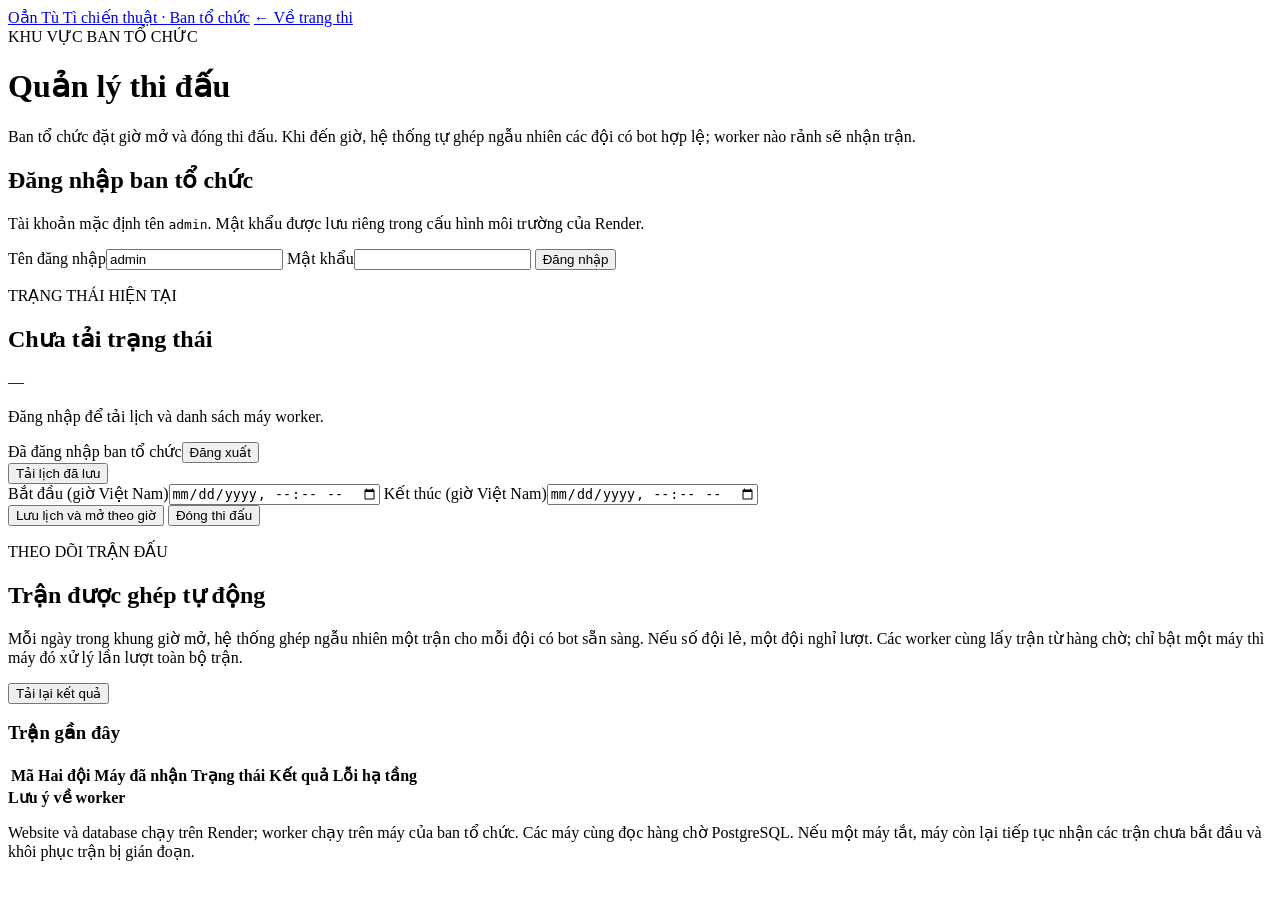
==== web/admin.html @ 80c8a660 "Limit bot submissions and recover interrupted matches" ====
<!doctype html>
<html lang="vi">
<head>
  <meta charset="utf-8">
  <meta name="viewport" content="width=device-width, initial-scale=1">
  <meta name="theme-color" content="#10294b">
  <title>Quản trị cuộc thi Oẳn Tù Tì</title>
  <link rel="preconnect" href="https://fonts.googleapis.com">
  <link rel="preconnect" href="https://fonts.gstatic.com" crossorigin>
  <link href="https://fonts.googleapis.com/css2?family=Be+Vietnam+Pro:wght@400;500;600;700;800&display=swap" rel="stylesheet">
  <link rel="stylesheet" href="/assets/app.css?v=7">
  <link rel="stylesheet" href="/assets/admin.css?v=6">
</head>
<body class="admin-page">
  <header class="topbar">
    <a class="brand" href="/">Oẳn Tù Tì chiến thuật · Ban tổ chức</a>
    <a class="button button-outline button-small" href="/">← Về trang thi</a>
  </header>
  <main class="admin-wrap">
    <div class="eyebrow">KHU VỰC BAN TỔ CHỨC</div>
    <h1>Quản lý thi đấu</h1>
    <p class="admin-lead">Ban tổ chức đặt giờ mở và đóng thi đấu. Khi đến giờ, hệ thống tự ghép ngẫu nhiên các đội có bot hợp lệ; worker nào rảnh sẽ nhận trận.</p>
    <section id="adminLoginPanel" class="panel admin-panel admin-login-panel">
      <h2>Đăng nhập ban tổ chức</h2>
      <p class="muted">Tài khoản mặc định tên <code>admin</code>. Mật khẩu được lưu riêng trong cấu hình môi trường của Render.</p>
      <form id="adminLoginForm">
        <label>Tên đăng nhập<input id="adminUsername" value="admin" autocomplete="username" required></label>
        <label>Mật khẩu<input id="adminPassword" type="password" autocomplete="current-password" required></label>
        <button class="button button-navy" type="submit">Đăng nhập</button>
        <p id="loginMessage" class="admin-message" aria-live="polite"></p>
      </form>
    </section>
    <section id="adminControls" class="hidden">
    <section class="panel admin-panel">
      <div class="admin-status-row"><div><div class="eyebrow">TRẠNG THÁI HIỆN TẠI</div><h2 id="eventState">Chưa tải trạng thái</h2></div><span id="stateBadge" class="state-badge">—</span></div>
      <p id="workerNote" class="worker-note">Đăng nhập để tải lịch và danh sách máy worker.</p>
      <form id="adminForm">
        <div class="admin-signed-in"><span>Đã đăng nhập ban tổ chức</span><button id="adminLogout" class="text-button" type="button">Đăng xuất</button></div>
        <button class="button button-navy" id="loadSchedule" type="button">Tải lịch đã lưu</button>
        <div class="date-grid">
          <label>Bắt đầu (giờ Việt Nam)<input id="startAt" type="datetime-local" required></label>
          <label>Kết thúc (giờ Việt Nam)<input id="endAt" type="datetime-local" required></label>
        </div>
        <div class="admin-actions">
          <button class="button button-blue" type="submit" data-enabled="true">Lưu lịch và mở theo giờ</button>
          <button class="button button-outline" type="button" id="closeEvent">Đóng thi đấu</button>
        </div>
        <p id="adminMessage" class="admin-message" aria-live="polite"></p>
      </form>
    </section>
    <section class="panel admin-panel assignment-panel">
      <div class="eyebrow">THEO DÕI TRẬN ĐẤU</div>
      <h2>Trận được ghép tự động</h2>
      <p class="muted">Mỗi ngày trong khung giờ mở, hệ thống ghép ngẫu nhiên một trận cho mỗi đội có bot sẵn sàng. Nếu số đội lẻ, một đội nghỉ lượt. Các worker cùng lấy trận từ hàng chờ; chỉ bật một máy thì máy đó xử lý lần lượt toàn bộ trận.</p>
      <div class="admin-actions"><button class="button button-outline" id="refreshAssignments" type="button">Tải lại kết quả</button></div>
      <p id="assignMessage" class="admin-message" aria-live="polite"></p>
      <h3>Trận gần đây</h3>
      <div class="admin-table-wrap"><table class="admin-table"><thead><tr><th>Mã</th><th>Hai đội</th><th>Máy đã nhận</th><th>Trạng thái</th><th>Kết quả</th><th>Lỗi hạ tầng</th></tr></thead><tbody id="assignedMatches"></tbody></table></div>
    </section>
    <aside class="admin-help"><strong>Lưu ý về worker</strong><p>Website và database chạy trên Render; worker chạy trên máy của ban tổ chức. Các máy cùng đọc hàng chờ PostgreSQL. Nếu một máy tắt, máy còn lại tiếp tục nhận các trận chưa bắt đầu và khôi phục trận bị gián đoạn.</p></aside>
    </section>
  </main>
  <script src="/assets/admin.js?v=7" defer></script>
</body>
</html>
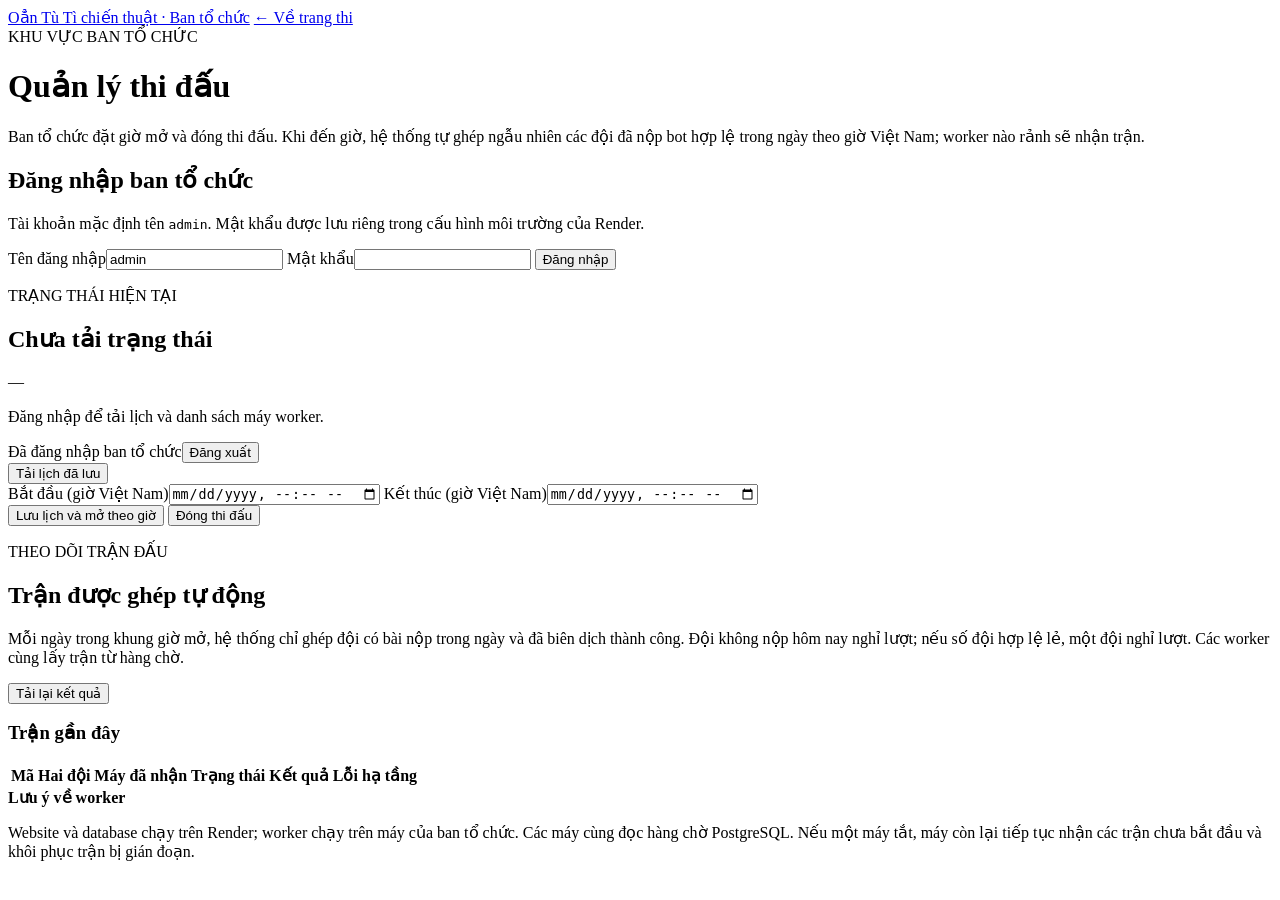
==== commit 22659382: "Require a fresh bot submission for each competition day" ====
--- a/web/admin.html
+++ b/web/admin.html
@@ -19,7 +19,7 @@
   <main class="admin-wrap">
     <div class="eyebrow">KHU VỰC BAN TỔ CHỨC</div>
     <h1>Quản lý thi đấu</h1>
-    <p class="admin-lead">Ban tổ chức đặt giờ mở và đóng thi đấu. Khi đến giờ, hệ thống tự ghép ngẫu nhiên các đội có bot hợp lệ; worker nào rảnh sẽ nhận trận.</p>
+    <p class="admin-lead">Ban tổ chức đặt giờ mở và đóng thi đấu. Khi đến giờ, hệ thống tự ghép ngẫu nhiên các đội đã nộp bot hợp lệ trong ngày theo giờ Việt Nam; worker nào rảnh sẽ nhận trận.</p>
     <section id="adminLoginPanel" class="panel admin-panel admin-login-panel">
       <h2>Đăng nhập ban tổ chức</h2>
       <p class="muted">Tài khoản mặc định tên <code>admin</code>. Mật khẩu được lưu riêng trong cấu hình môi trường của Render.</p>
@@ -51,7 +51,7 @@
     <section class="panel admin-panel assignment-panel">
       <div class="eyebrow">THEO DÕI TRẬN ĐẤU</div>
       <h2>Trận được ghép tự động</h2>
-      <p class="muted">Mỗi ngày trong khung giờ mở, hệ thống ghép ngẫu nhiên một trận cho mỗi đội có bot sẵn sàng. Nếu số đội lẻ, một đội nghỉ lượt. Các worker cùng lấy trận từ hàng chờ; chỉ bật một máy thì máy đó xử lý lần lượt toàn bộ trận.</p>
+      <p class="muted">Mỗi ngày trong khung giờ mở, hệ thống chỉ ghép đội có bài nộp trong ngày và đã biên dịch thành công. Đội không nộp hôm nay nghỉ lượt; nếu số đội hợp lệ lẻ, một đội nghỉ lượt. Các worker cùng lấy trận từ hàng chờ.</p>
       <div class="admin-actions"><button class="button button-outline" id="refreshAssignments" type="button">Tải lại kết quả</button></div>
       <p id="assignMessage" class="admin-message" aria-live="polite"></p>
       <h3>Trận gần đây</h3>
@@ -60,6 +60,6 @@
     <aside class="admin-help"><strong>Lưu ý về worker</strong><p>Website và database chạy trên Render; worker chạy trên máy của ban tổ chức. Các máy cùng đọc hàng chờ PostgreSQL. Nếu một máy tắt, máy còn lại tiếp tục nhận các trận chưa bắt đầu và khôi phục trận bị gián đoạn.</p></aside>
     </section>
   </main>
-  <script src="/assets/admin.js?v=7" defer></script>
+  <script src="/assets/admin.js?v=8" defer></script>
 </body>
 </html>
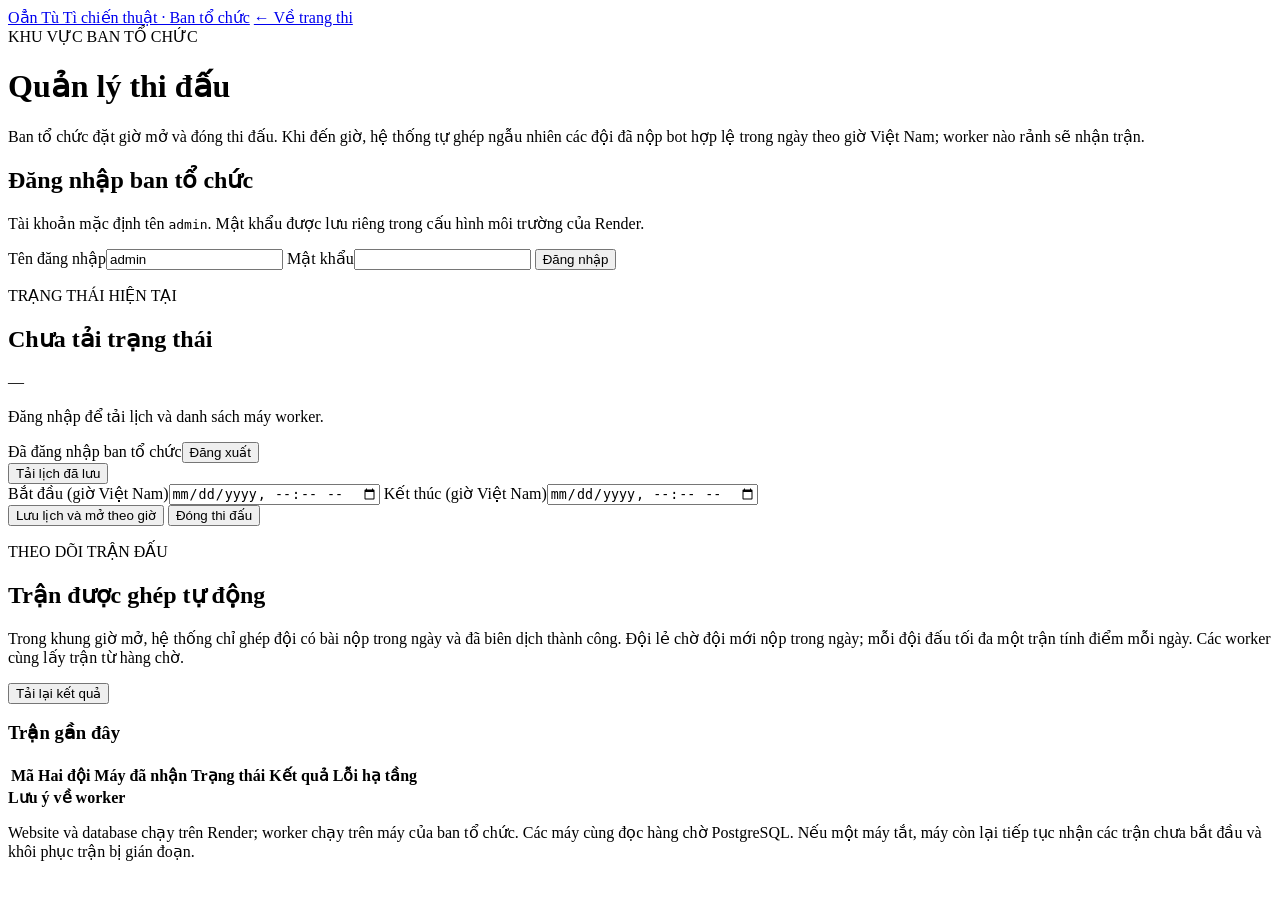
==== commit 27ff0f5e: "Allow late daily entrants and finalize last-day pairings" ====
--- a/web/admin.html
+++ b/web/admin.html
@@ -51,7 +51,7 @@
     <section class="panel admin-panel assignment-panel">
       <div class="eyebrow">THEO DÕI TRẬN ĐẤU</div>
       <h2>Trận được ghép tự động</h2>
-      <p class="muted">Mỗi ngày trong khung giờ mở, hệ thống chỉ ghép đội có bài nộp trong ngày và đã biên dịch thành công. Đội không nộp hôm nay nghỉ lượt; nếu số đội hợp lệ lẻ, một đội nghỉ lượt. Các worker cùng lấy trận từ hàng chờ.</p>
+      <p class="muted">Trong khung giờ mở, hệ thống chỉ ghép đội có bài nộp trong ngày và đã biên dịch thành công. Đội lẻ chờ đội mới nộp trong ngày; mỗi đội đấu tối đa một trận tính điểm mỗi ngày. Các worker cùng lấy trận từ hàng chờ.</p>
       <div class="admin-actions"><button class="button button-outline" id="refreshAssignments" type="button">Tải lại kết quả</button></div>
       <p id="assignMessage" class="admin-message" aria-live="polite"></p>
       <h3>Trận gần đây</h3>
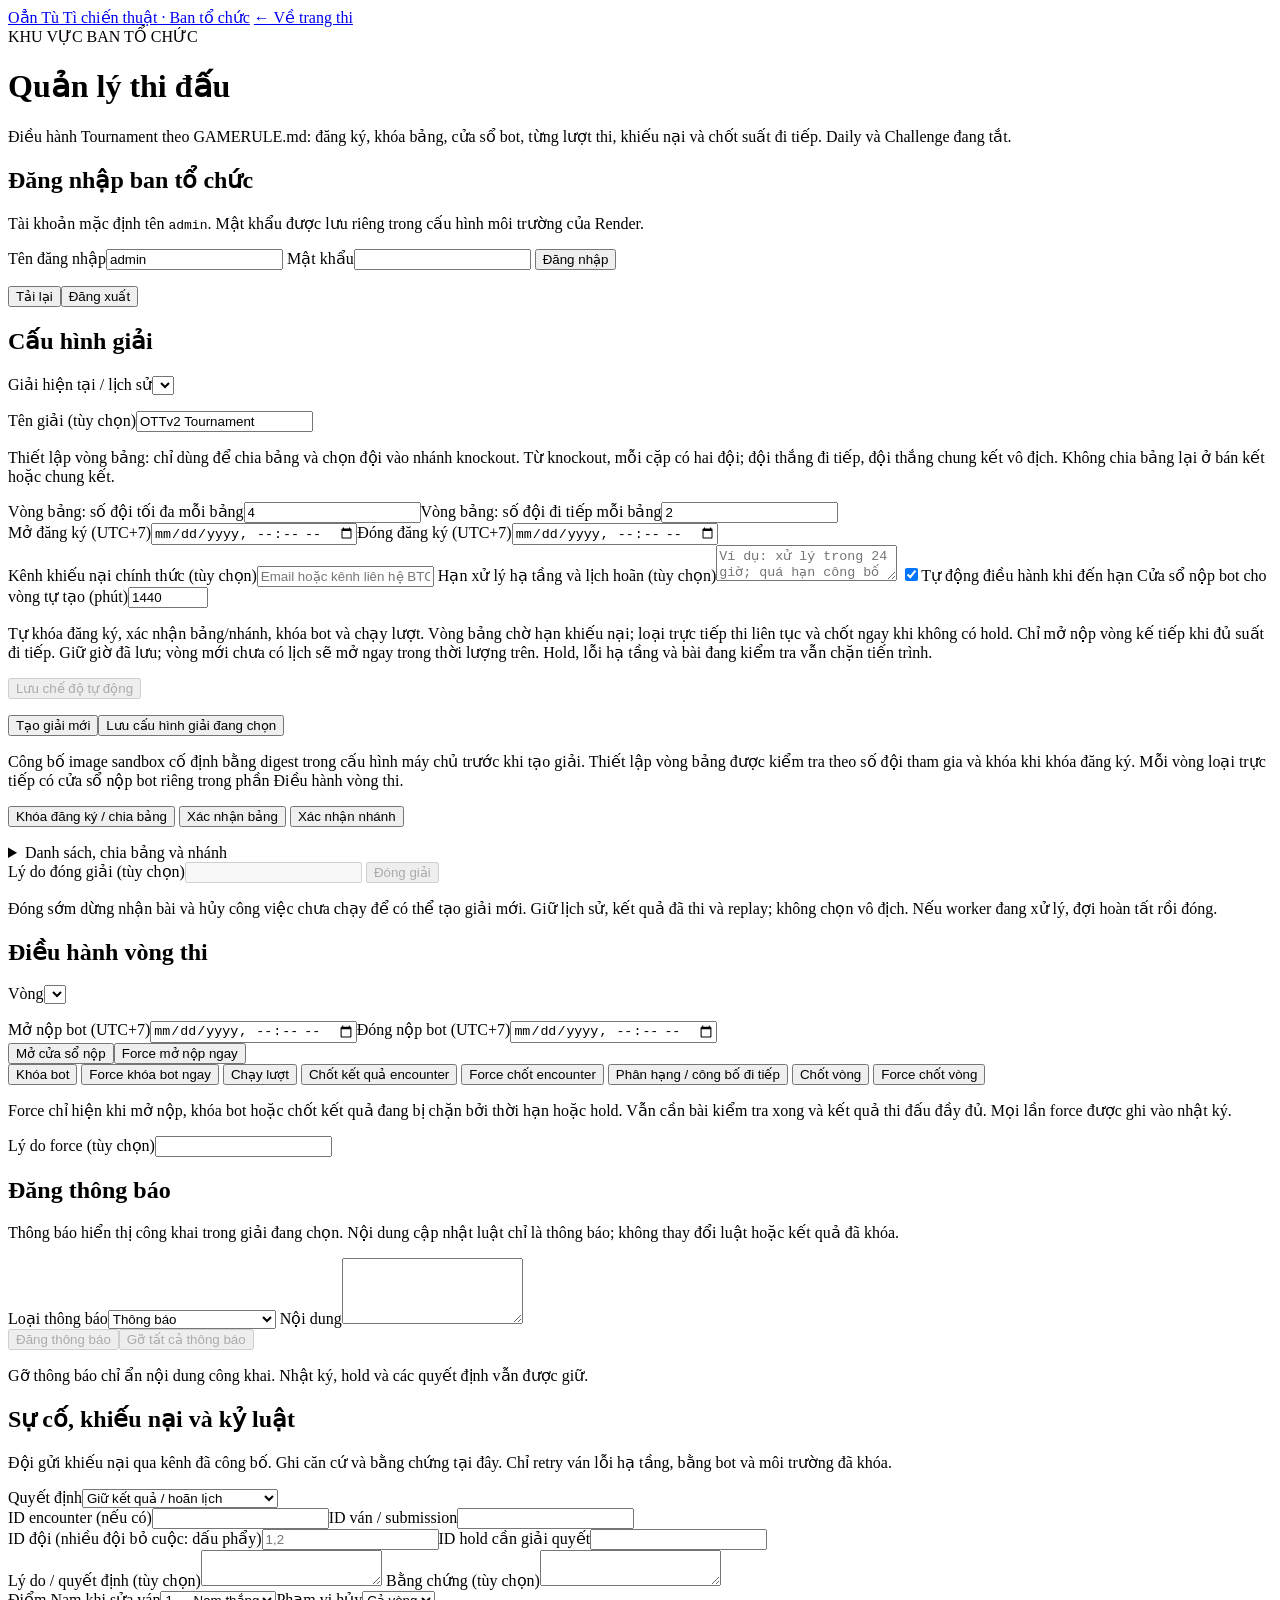
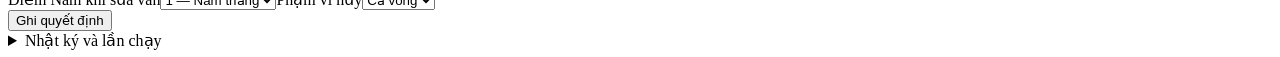
==== commit b398b23b: "feat: tournament mode" ====
--- a/web/admin.html
+++ b/web/admin.html
@@ -9,7 +9,8 @@
   <link rel="preconnect" href="https://fonts.gstatic.com" crossorigin>
   <link href="https://fonts.googleapis.com/css2?family=Be+Vietnam+Pro:wght@400;500;600;700;800&display=swap" rel="stylesheet">
   <link rel="stylesheet" href="/assets/app.css?v=7">
-  <link rel="stylesheet" href="/assets/admin.css?v=6">
+  <link rel="stylesheet" href="/assets/admin.css?v=10">
+  <link rel="stylesheet" href="/assets/tournament.css?v=3">
 </head>
 <body class="admin-page">
   <header class="topbar">
@@ -19,7 +20,7 @@
   <main class="admin-wrap">
     <div class="eyebrow">KHU VỰC BAN TỔ CHỨC</div>
     <h1>Quản lý thi đấu</h1>
-    <p class="admin-lead">Ban tổ chức đặt giờ mở và đóng thi đấu. Khi đến giờ, hệ thống tự ghép ngẫu nhiên các đội đã nộp bot hợp lệ trong ngày theo giờ Việt Nam; worker nào rảnh sẽ nhận trận.</p>
+    <p class="admin-lead">Điều hành Tournament theo GAMERULE.md: đăng ký, khóa bảng, cửa sổ bot, từng lượt thi, khiếu nại và chốt suất đi tiếp. Daily và Challenge đang tắt.</p>
     <section id="adminLoginPanel" class="panel admin-panel admin-login-panel">
       <h2>Đăng nhập ban tổ chức</h2>
       <p class="muted">Tài khoản mặc định tên <code>admin</code>. Mật khẩu được lưu riêng trong cấu hình môi trường của Render.</p>
@@ -31,35 +32,95 @@
       </form>
     </section>
     <section id="adminControls" class="hidden">
-    <section class="panel admin-panel">
-      <div class="admin-status-row"><div><div class="eyebrow">TRẠNG THÁI HIỆN TẠI</div><h2 id="eventState">Chưa tải trạng thái</h2></div><span id="stateBadge" class="state-badge">—</span></div>
-      <p id="workerNote" class="worker-note">Đăng nhập để tải lịch và danh sách máy worker.</p>
-      <form id="adminForm">
-        <div class="admin-signed-in"><span>Đã đăng nhập ban tổ chức</span><button id="adminLogout" class="text-button" type="button">Đăng xuất</button></div>
-        <button class="button button-navy" id="loadSchedule" type="button">Tải lịch đã lưu</button>
-        <div class="date-grid">
-          <label>Bắt đầu (giờ Việt Nam)<input id="startAt" type="datetime-local" required></label>
-          <label>Kết thúc (giờ Việt Nam)<input id="endAt" type="datetime-local" required></label>
-        </div>
-        <div class="admin-actions">
-          <button class="button button-blue" type="submit" data-enabled="true">Lưu lịch và mở theo giờ</button>
-          <button class="button button-outline" type="button" id="closeEvent">Đóng thi đấu</button>
-        </div>
-        <p id="adminMessage" class="admin-message" aria-live="polite"></p>
-      </form>
-    </section>
-    <section class="panel admin-panel assignment-panel">
-      <div class="eyebrow">THEO DÕI TRẬN ĐẤU</div>
-      <h2>Trận được ghép tự động</h2>
-      <p class="muted">Trong khung giờ mở, hệ thống chỉ ghép đội có bài nộp trong ngày và đã biên dịch thành công. Đội lẻ chờ đội mới nộp trong ngày; mỗi đội đấu tối đa một trận tính điểm mỗi ngày. Các worker cùng lấy trận từ hàng chờ.</p>
-      <div class="admin-actions"><button class="button button-outline" id="refreshAssignments" type="button">Tải lại kết quả</button></div>
-      <p id="assignMessage" class="admin-message" aria-live="polite"></p>
-      <h3>Trận gần đây</h3>
-      <div class="admin-table-wrap"><table class="admin-table"><thead><tr><th>Mã</th><th>Hai đội</th><th>Máy đã nhận</th><th>Trạng thái</th><th>Kết quả</th><th>Lỗi hạ tầng</th></tr></thead><tbody id="assignedMatches"></tbody></table></div>
-    </section>
-    <aside class="admin-help"><strong>Lưu ý về worker</strong><p>Website và database chạy trên Render; worker chạy trên máy của ban tổ chức. Các máy cùng đọc hàng chờ PostgreSQL. Nếu một máy tắt, máy còn lại tiếp tục nhận các trận chưa bắt đầu và khôi phục trận bị gián đoạn.</p></aside>
+      <div class="admin-signed-in"><button id="adminRefresh" class="button button-outline" type="button">Tải lại</button><button id="adminLogout" class="text-button" type="button">Đăng xuất</button></div>
+      <p id="adminMessage" class="admin-message" aria-live="polite"></p>
+      <p id="workersState" class="admin-worker-status" role="status" aria-live="polite"></p>
+      <div class="admin-columns">
+      <div class="admin-column">
+      <section class="panel admin-panel">
+        <h2>Cấu hình giải</h2>
+        <label>Giải hiện tại / lịch sử<select id="adminTournament"></select></label>
+        <p id="adminState"></p>
+        <form id="tournamentConfig">
+          <label>Tên giải (tùy chọn)<input name="name" maxlength="120" value="OTTv2 Tournament"></label>
+          <p class="muted">Thiết lập vòng bảng: chỉ dùng để chia bảng và chọn đội vào nhánh knockout. Từ knockout, mỗi cặp có hai đội; đội thắng đi tiếp, đội thắng chung kết vô địch. Không chia bảng lại ở bán kết hoặc chung kết.</p>
+          <div class="date-grid"><label>Vòng bảng: số đội tối đa mỗi bảng<input name="max_group_size" type="number" min="1" value="4" required></label><label>Vòng bảng: số đội đi tiếp mỗi bảng<input name="qualifiers" type="number" min="1" value="2" required></label></div>
+          <div class="date-grid"><label>Mở đăng ký (UTC+7)<input name="registration_open" type="datetime-local" required></label><label>Đóng đăng ký (UTC+7)<input name="registration_close" type="datetime-local" required></label></div>
+          <label>Kênh khiếu nại chính thức (tùy chọn)<input name="appeal_contact" maxlength="500" placeholder="Email hoặc kênh liên hệ BTC"></label>
+          <label>Hạn xử lý hạ tầng và lịch hoãn (tùy chọn)<textarea name="incident_policy" maxlength="2000" placeholder="Ví dụ: xử lý trong 24 giờ; quá hạn công bố lịch hoãn."></textarea></label>
+          <label class="automation-toggle"><input name="auto_run" type="checkbox" checked>Tự động điều hành khi đến hạn</label>
+          <label>Cửa sổ nộp bot cho vòng tự tạo (phút)<input name="auto_submission_minutes" type="number" min="1" max="525600" value="1440" required></label>
+          <p class="muted">Tự khóa đăng ký, xác nhận bảng/nhánh, khóa bot và chạy lượt. Vòng bảng chờ hạn khiếu nại; loại trực tiếp thi liên tục và chốt ngay khi không có hold. Chỉ mở nộp vòng kế tiếp khi đủ suất đi tiếp. Giữ giờ đã lưu; vòng mới chưa có lịch sẽ mở ngay trong thời lượng trên. Hold, lỗi hạ tầng và bài đang kiểm tra vẫn chặn tiến trình.</p>
+          <button id="saveAutomation" class="button button-outline" type="button" disabled>Lưu chế độ tự động</button>
+          <p id="automationState" class="muted" role="status" aria-live="polite"></p>
+          <div class="admin-actions"><button class="button button-blue" type="submit">Tạo giải mới</button><button id="saveConfiguration" class="button button-outline" type="button">Lưu cấu hình giải đang chọn</button></div>
+        </form>
+        <p class="muted">Công bố image sandbox cố định bằng digest trong cấu hình máy chủ trước khi tạo giải. Thiết lập vòng bảng được kiểm tra theo số đội tham gia và khóa khi khóa đăng ký. Mỗi vòng loại trực tiếp có cửa sổ nộp bot riêng trong phần Điều hành vòng thi.</p>
+        <div class="admin-actions" id="tournamentActions">
+          <button class="button button-navy" data-action="lock-roster" type="button">Khóa đăng ký / chia bảng</button>
+          <button class="button button-navy" data-action="confirm-groups" type="button">Xác nhận bảng</button>
+          <button class="button button-navy" data-action="confirm-bracket" type="button">Xác nhận nhánh</button>
+        </div><p id="tournamentBlocked" class="action-blocked" role="status" aria-live="polite"></p>
+        <details><summary>Danh sách, chia bảng và nhánh</summary><div id="adminRoster"></div></details>
+        <form id="closeTournamentForm" class="close-tournament-form">
+          <label>Lý do đóng giải (tùy chọn)<input id="closeTournamentReason" maxlength="2000" disabled></label>
+          <button id="closeTournament" class="button button-outline close-tournament-button" type="submit" disabled>Đóng giải</button>
+          <p class="muted">Đóng sớm dừng nhận bài và hủy công việc chưa chạy để có thể tạo giải mới. Giữ lịch sử, kết quả đã thi và replay; không chọn vô địch. Nếu worker đang xử lý, đợi hoàn tất rồi đóng.</p>
+        </form>
+      </section>
+      <section class="panel admin-panel">
+        <h2>Điều hành vòng thi</h2>
+        <label>Vòng<select id="adminRound"></select></label><p id="roundState"></p>
+        <form id="windowForm"><div class="date-grid"><label>Mở nộp bot (UTC+7)<input id="windowOpen" type="datetime-local" required></label><label>Đóng nộp bot (UTC+7)<input id="windowClose" type="datetime-local" required></label></div><div class="admin-actions"><button class="button button-blue" type="submit">Mở cửa sổ nộp</button><button id="forceOpenWindow" class="button button-outline force-button hidden" type="button">Force mở nộp ngay</button></div></form>
+        <div class="admin-actions" id="roundActions">
+          <button class="button button-navy" data-round-action="lock-bots" type="button">Khóa bot</button>
+          <button class="button button-outline force-button hidden" data-force-round-action="lock-bots" type="button">Force khóa bot ngay</button>
+          <span id="nextBatch" class="muted" role="status" aria-live="polite"></span>
+          <button class="button button-navy" data-round-action="start-batch" type="button">Chạy lượt</button>
+          <button class="button button-outline" data-round-action="finalize-encounters" type="button">Chốt kết quả encounter</button>
+          <button class="button button-outline force-button hidden" data-force-round-action="finalize-encounters" type="button">Force chốt encounter</button>
+          <button class="button button-outline" data-round-action="qualify" type="button">Phân hạng / công bố đi tiếp</button>
+          <button class="button button-navy" data-round-action="finalize" type="button">Chốt vòng</button>
+          <button class="button button-outline force-button hidden" data-force-round-action="finalize" type="button">Force chốt vòng</button>
+        </div><p id="roundBlocked" class="action-blocked"></p>
+        <div id="adminEncounters"></div>
+      </section>
+      </div>
+      <div class="admin-column">
+      <div id="forceControls" class="panel admin-panel hidden">
+        <p class="muted">Force chỉ hiện khi mở nộp, khóa bot hoặc chốt kết quả đang bị chặn bởi thời hạn hoặc hold. Vẫn cần bài kiểm tra xong và kết quả thi đấu đầy đủ. Mọi lần force được ghi vào nhật ký.</p>
+        <label>Lý do force (tùy chọn)<input id="forceReason" maxlength="2000"></label>
+      </div>
+      <section class="panel admin-panel">
+        <h2>Đăng thông báo</h2>
+        <p>Thông báo hiển thị công khai trong giải đang chọn. Nội dung cập nhật luật chỉ là thông báo; không thay đổi luật hoặc kết quả đã khóa.</p>
+        <form id="noticeForm">
+          <label>Loại thông báo<select id="noticeKind"><option value="notice">Thông báo</option><option value="rules_update">Thông báo cập nhật luật</option></select></label>
+          <label>Nội dung<textarea id="noticeText" maxlength="4000" rows="4"></textarea></label>
+          <div class="admin-actions"><button id="publishNotice" class="button button-blue" type="submit" disabled>Đăng thông báo</button><button id="clearNotices" class="button button-outline" type="button" disabled>Gỡ tất cả thông báo</button></div>
+          <p id="noticeMessage" class="admin-message" aria-live="polite"></p>
+        </form>
+        <p class="muted">Gỡ thông báo chỉ ẩn nội dung công khai. Nhật ký, hold và các quyết định vẫn được giữ.</p>
+        <div id="adminNotices"></div>
+      </section>
+      <section class="panel admin-panel">
+        <h2>Sự cố, khiếu nại và kỷ luật</h2>
+        <p>Đội gửi khiếu nại qua kênh đã công bố. Ghi căn cứ và bằng chứng tại đây. Chỉ retry ván lỗi hạ tầng, bằng bot và môi trường đã khóa.</p>
+        <form id="exceptionForm">
+          <label>Quyết định<select name="kind"><option value="hold">Giữ kết quả / hoãn lịch</option><option value="decision">Giải quyết khiếu nại</option><option value="retry">Retry ván lỗi hạ tầng</option><option value="compile_retry">Retry kiểm tra lỗi hạ tầng</option><option value="forfeit">Bỏ cuộc encounter</option><option value="withdraw">Rút toàn giải</option><option value="disqualify">Truất quyền</option><option value="correct_game">Sửa kết quả ván đã xác minh</option><option value="cancel">Hủy vòng / giải</option></select></label>
+          <div class="date-grid"><label>ID encounter (nếu có)<input name="encounter_id" type="number" min="1"></label><label>ID ván / submission<input name="target_id" type="number" min="1"></label></div>
+          <div class="date-grid"><label>ID đội (nhiều đội bỏ cuộc: dấu phẩy)<input name="players" placeholder="1,2"></label><label>ID hold cần giải quyết<input name="action_id" type="number" min="1"></label></div>
+          <label>Lý do / quyết định (tùy chọn)<textarea name="reason"></textarea></label>
+          <label>Bằng chứng (tùy chọn)<textarea name="evidence"></textarea></label>
+          <div class="date-grid"><label>Điểm Nam khi sửa ván<select name="south_score"><option value="1">1 — Nam thắng</option><option value="0.5">0,5 — Hòa</option><option value="0">0 — Bắc thắng</option></select></label><label>Phạm vi hủy<select name="scope"><option value="round">Cả vòng</option><option value="tournament">Cả giải</option></select></label></div>
+          <button class="button button-navy" type="submit">Ghi quyết định</button>
+        </form><details><summary>Nhật ký và lần chạy</summary><pre id="adminAudit"></pre></details>
+      </section>
+      </div>
+      </div>
     </section>
   </main>
-  <script src="/assets/admin.js?v=8" defer></script>
+  <script src="/assets/tournament-rounds.js?v=1" defer></script>
+  <script src="/assets/admin.js?v=26" defer></script>
 </body>
 </html>
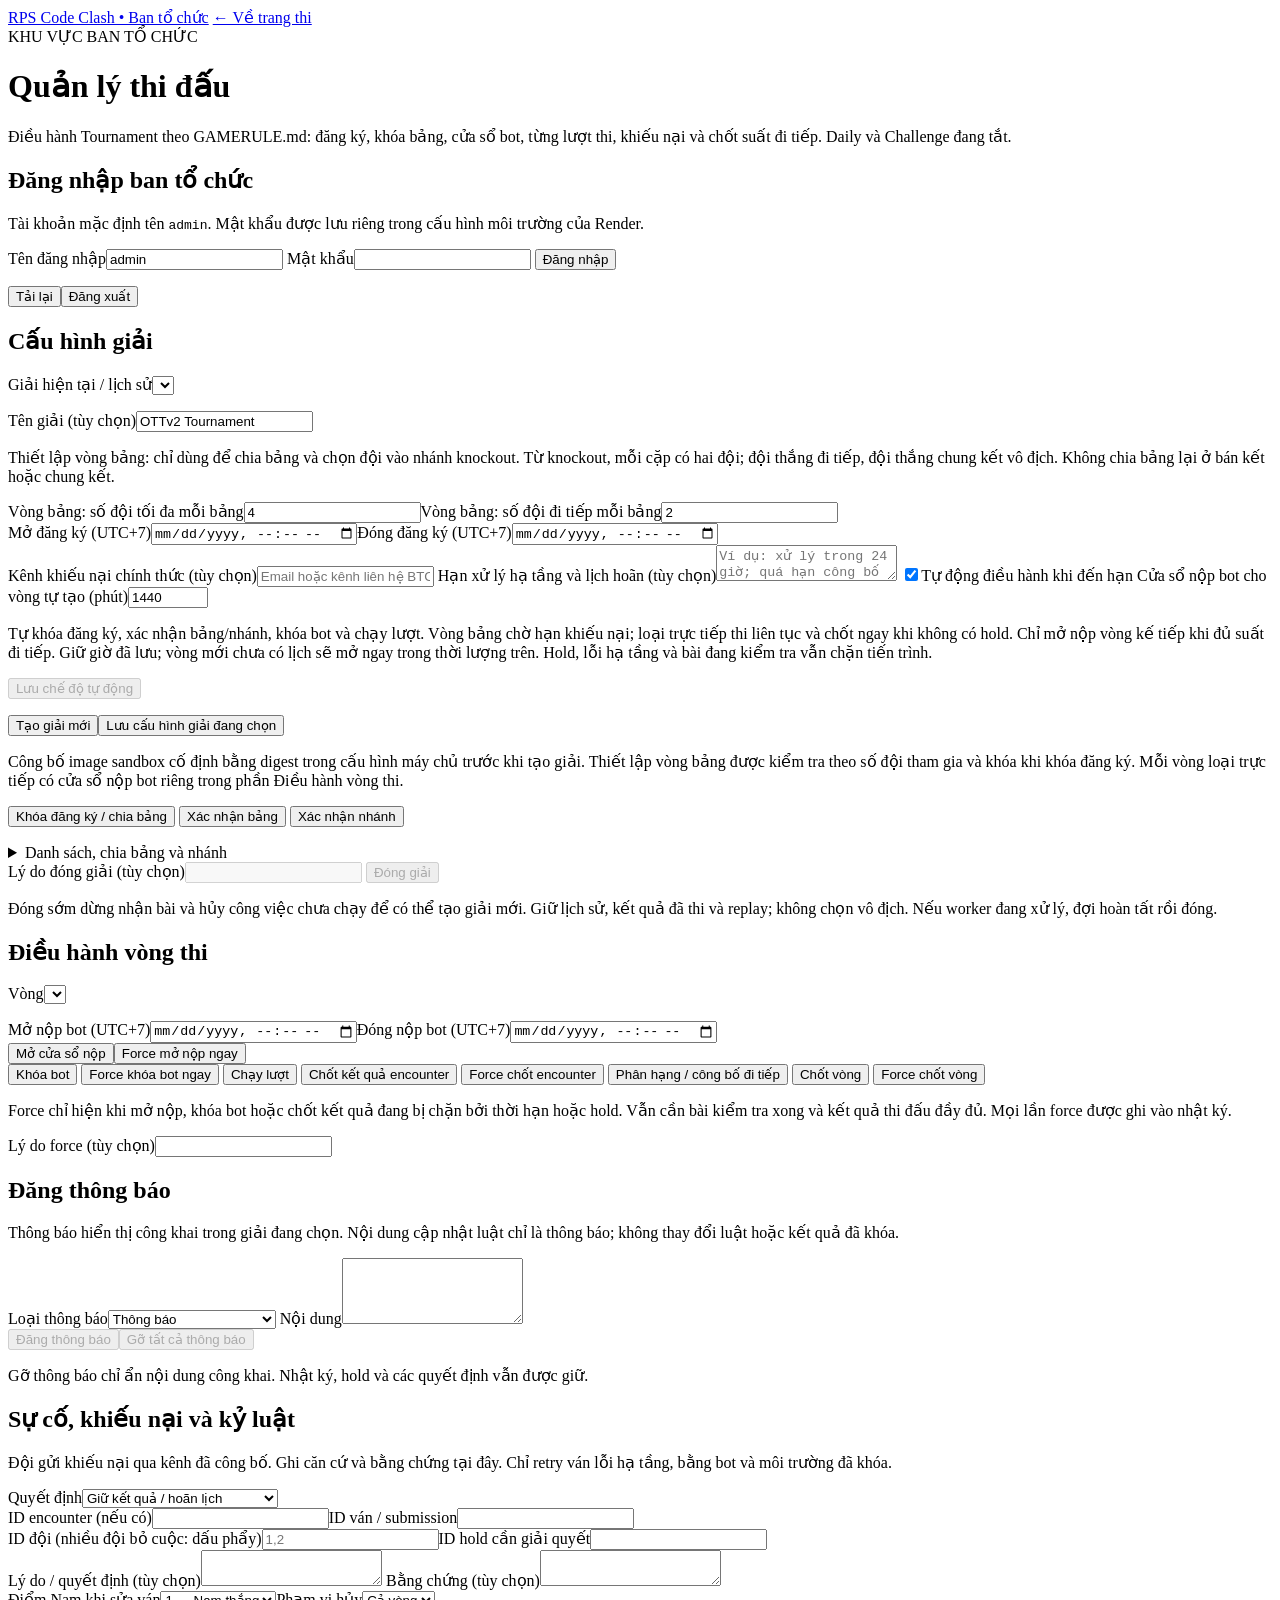
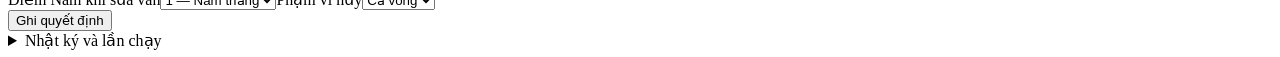
==== commit 72f7555a: "Add practice mode and refresh site UI" ====
--- a/web/admin.html
+++ b/web/admin.html
@@ -4,7 +4,7 @@
   <meta charset="utf-8">
   <meta name="viewport" content="width=device-width, initial-scale=1">
   <meta name="theme-color" content="#10294b">
-  <title>Quản trị cuộc thi Oẳn Tù Tì</title>
+  <title>RPS Code Clash • Ban tổ chức</title>
   <link rel="preconnect" href="https://fonts.googleapis.com">
   <link rel="preconnect" href="https://fonts.gstatic.com" crossorigin>
   <link href="https://fonts.googleapis.com/css2?family=Be+Vietnam+Pro:wght@400;500;600;700;800&display=swap" rel="stylesheet">
@@ -14,7 +14,7 @@
 </head>
 <body class="admin-page">
   <header class="topbar">
-    <a class="brand" href="/">Oẳn Tù Tì chiến thuật · Ban tổ chức</a>
+    <a class="brand" href="/">RPS Code Clash • Ban tổ chức</a>
     <a class="button button-outline button-small" href="/">← Về trang thi</a>
   </header>
   <main class="admin-wrap">
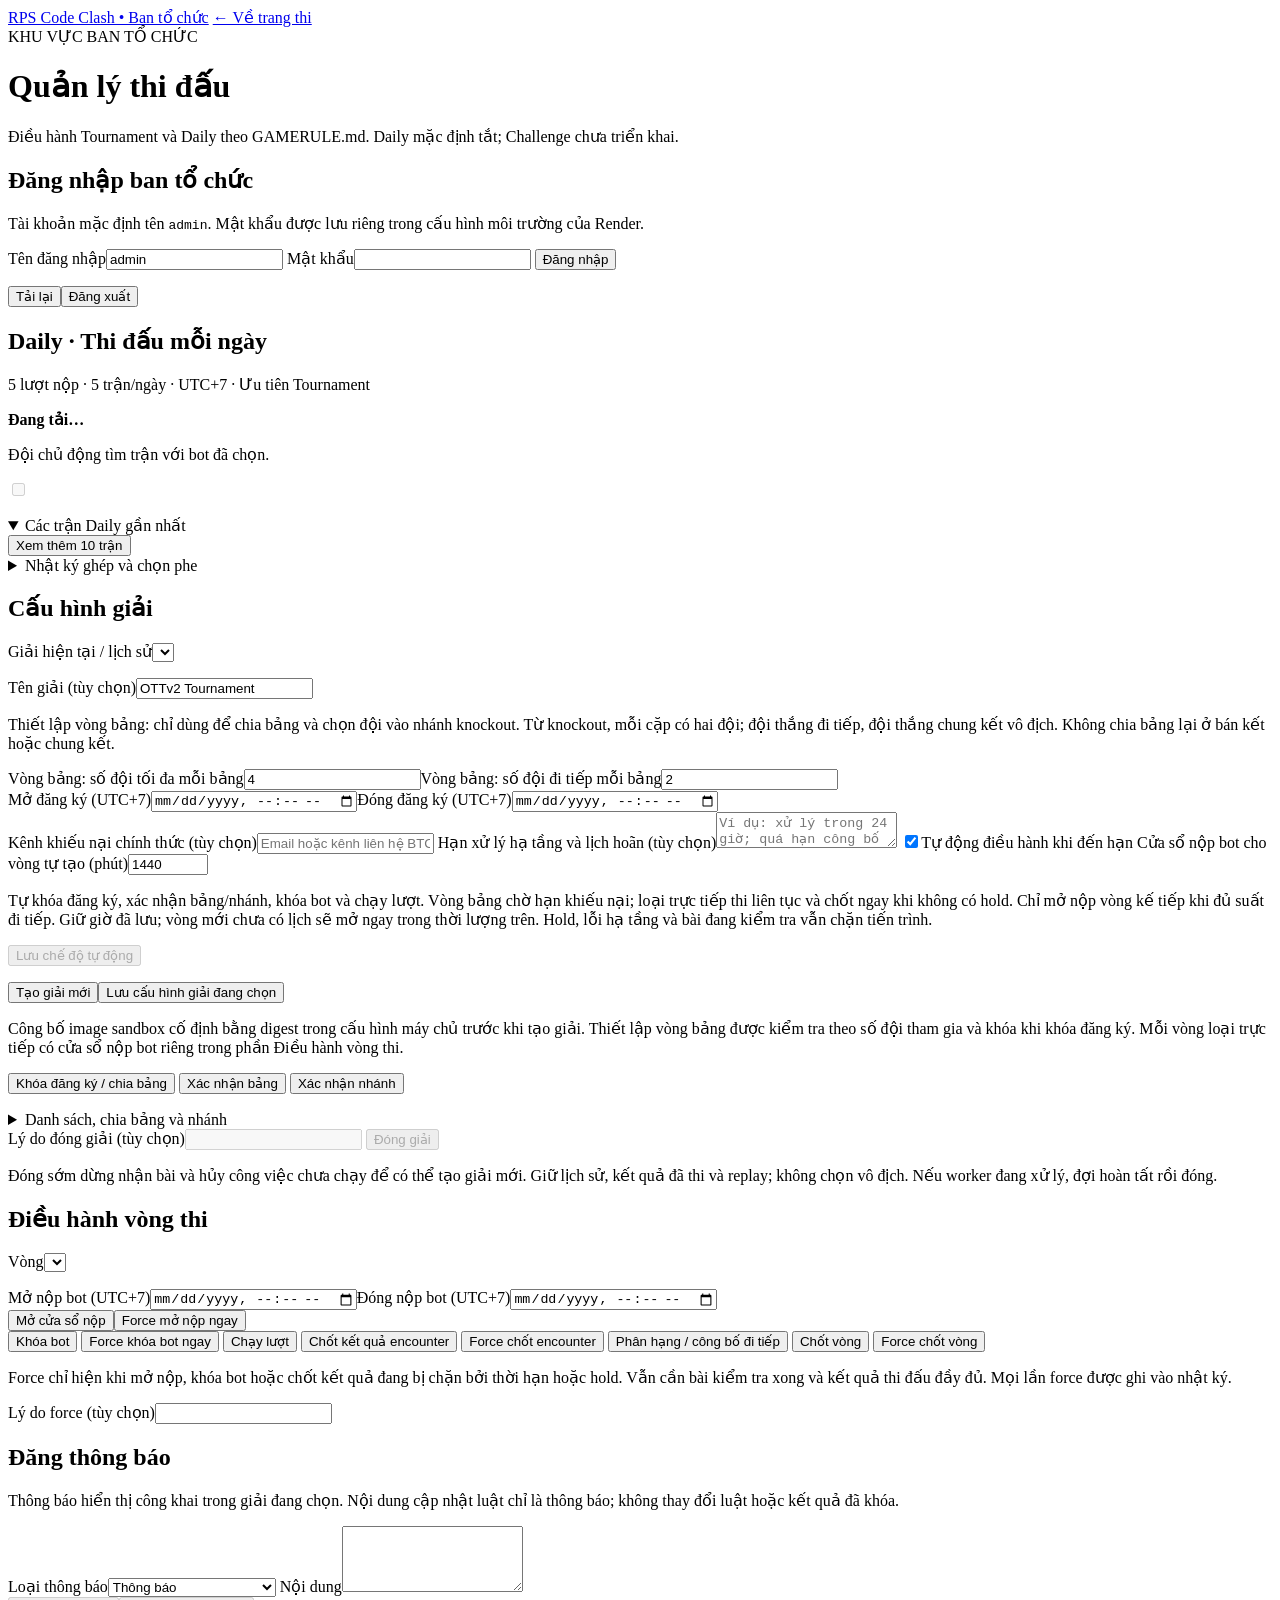
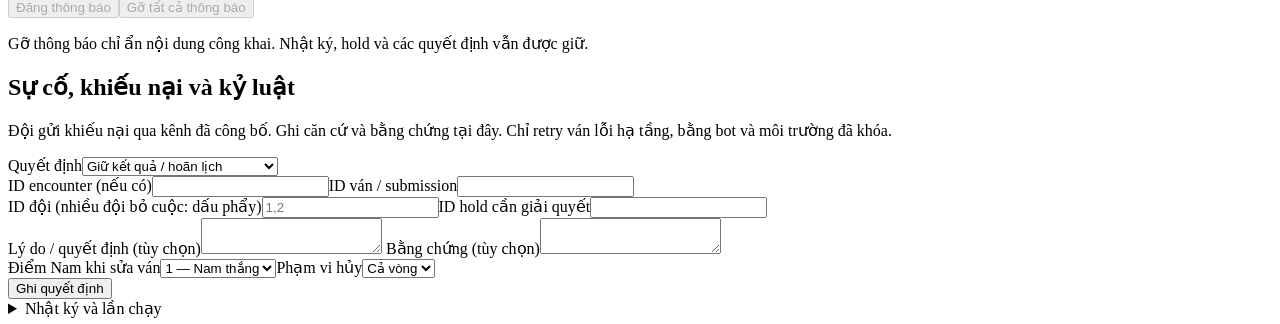
==== commit aa0015c3: "Implement Daily matchmaking and improve leaderboard" ====
--- a/web/admin.html
+++ b/web/admin.html
@@ -9,7 +9,7 @@
   <link rel="preconnect" href="https://fonts.gstatic.com" crossorigin>
   <link href="https://fonts.googleapis.com/css2?family=Be+Vietnam+Pro:wght@400;500;600;700;800&display=swap" rel="stylesheet">
   <link rel="stylesheet" href="/assets/app.css?v=7">
-  <link rel="stylesheet" href="/assets/admin.css?v=10">
+  <link rel="stylesheet" href="/assets/admin.css?v=11">
   <link rel="stylesheet" href="/assets/tournament.css?v=3">
 </head>
 <body class="admin-page">
@@ -20,7 +20,7 @@
   <main class="admin-wrap">
     <div class="eyebrow">KHU VỰC BAN TỔ CHỨC</div>
     <h1>Quản lý thi đấu</h1>
-    <p class="admin-lead">Điều hành Tournament theo GAMERULE.md: đăng ký, khóa bảng, cửa sổ bot, từng lượt thi, khiếu nại và chốt suất đi tiếp. Daily và Challenge đang tắt.</p>
+    <p class="admin-lead">Điều hành Tournament và Daily theo GAMERULE.md. Daily mặc định tắt; Challenge chưa triển khai.</p>
     <section id="adminLoginPanel" class="panel admin-panel admin-login-panel">
       <h2>Đăng nhập ban tổ chức</h2>
       <p class="muted">Tài khoản mặc định tên <code>admin</code>. Mật khẩu được lưu riêng trong cấu hình môi trường của Render.</p>
@@ -37,6 +37,17 @@
       <p id="workersState" class="admin-worker-status" role="status" aria-live="polite"></p>
       <div class="admin-columns">
       <div class="admin-column">
+      <section class="panel admin-panel daily-admin-panel">
+        <h2>Daily · Thi đấu mỗi ngày</h2>
+        <p class="daily-policy">5 lượt nộp · 5 trận/ngày · UTC+7 · Ưu tiên Tournament</p>
+        <div id="dailyControlForm" class="daily-control-row">
+          <div><strong id="dailyControlStatus" class="daily-control-status">Đang tải…</strong><p id="dailyControlHelp">Đội chủ động tìm trận với bot đã chọn.</p></div>
+          <label class="daily-switch" for="dailyEnabled"><input id="dailyEnabled" type="checkbox" role="switch" aria-label="Bật hoặc tắt Daily" aria-describedby="dailyControlHelp" disabled><span class="daily-switch-track" aria-hidden="true"></span></label>
+        </div>
+        <p id="dailyAdminMessage" role="status" aria-live="polite"></p>
+        <details class="daily-section" open><summary>Các trận Daily gần nhất</summary><div id="dailyAdminMatches"></div><button id="dailyMoreMatches" class="button button-outline hidden" type="button">Xem thêm 10 trận</button></details>
+        <details class="daily-section"><summary>Nhật ký ghép và chọn phe</summary><div id="dailyDraws"></div><button id="dailyMoreDraws" class="button button-outline hidden" type="button">Xem thêm nhật ký</button></details>
+      </section>
       <section class="panel admin-panel">
         <h2>Cấu hình giải</h2>
         <label>Giải hiện tại / lịch sử<select id="adminTournament"></select></label>
@@ -121,6 +132,8 @@
     </section>
   </main>
   <script src="/assets/tournament-rounds.js?v=1" defer></script>
-  <script src="/assets/admin.js?v=26" defer></script>
+  <script src="/assets/admin.js?v=27" defer></script>
+  <dialog id="dailyMatchDialog" class="daily-match-dialog"><div class="dialog-heading"><h2>Chi tiết trận Daily</h2><button id="dailyCloseMatch" class="dialog-close" type="button" aria-label="Đóng chi tiết trận">×</button></div><div id="dailyMatchDetails"></div></dialog>
+  <script src="/assets/daily-admin.js?v=2" defer></script>
 </body>
 </html>
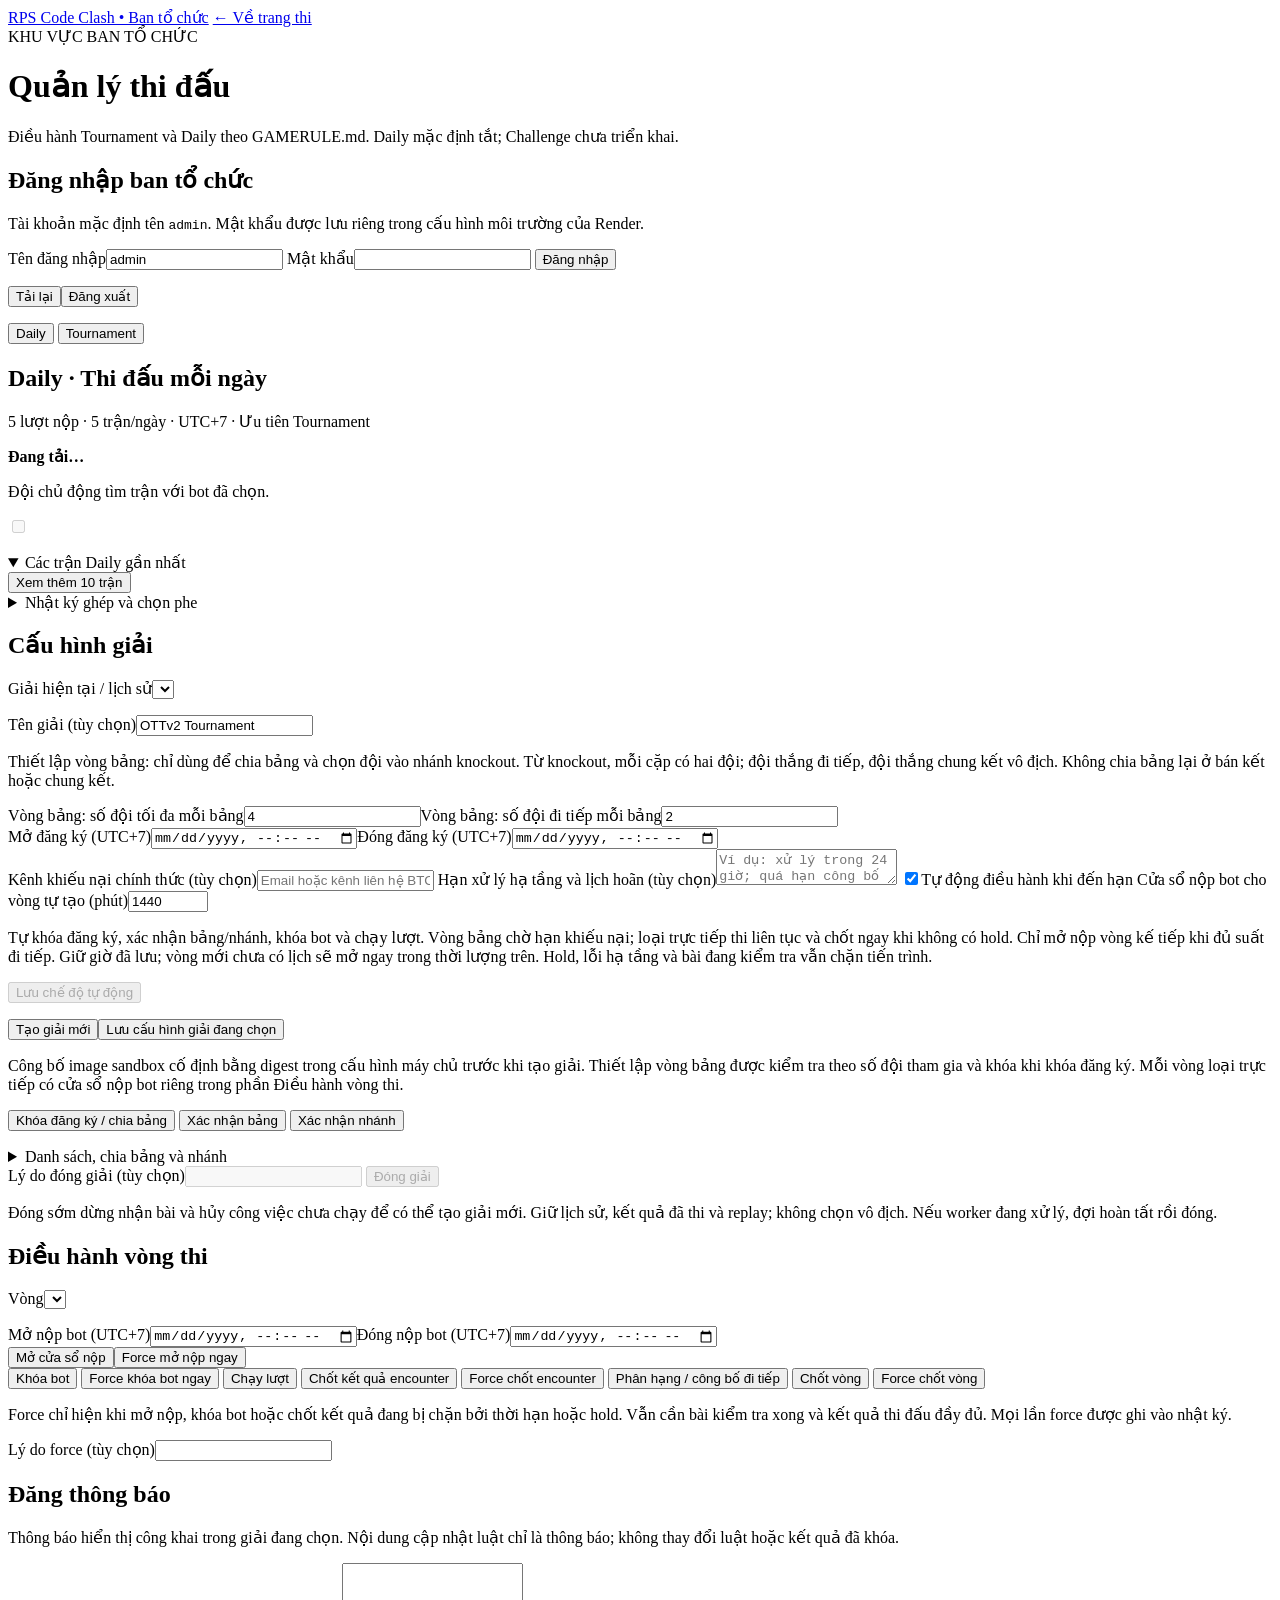
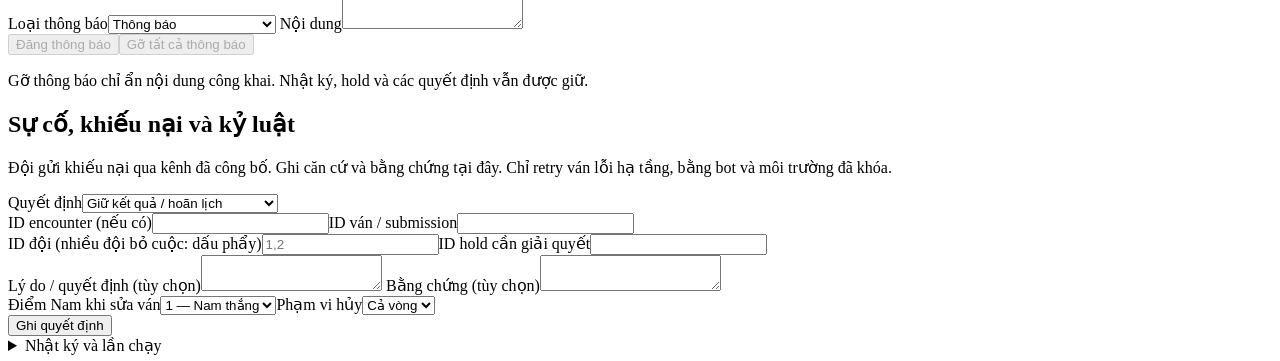
==== commit 07221857: "2 tabs for daily and tournament" ====
--- a/web/admin.html
+++ b/web/admin.html
@@ -9,7 +9,7 @@
   <link rel="preconnect" href="https://fonts.gstatic.com" crossorigin>
   <link href="https://fonts.googleapis.com/css2?family=Be+Vietnam+Pro:wght@400;500;600;700;800&display=swap" rel="stylesheet">
   <link rel="stylesheet" href="/assets/app.css?v=7">
-  <link rel="stylesheet" href="/assets/admin.css?v=11">
+  <link rel="stylesheet" href="/assets/admin.css?v=12">
   <link rel="stylesheet" href="/assets/tournament.css?v=3">
 </head>
 <body class="admin-page">
@@ -35,8 +35,11 @@
       <div class="admin-signed-in"><button id="adminRefresh" class="button button-outline" type="button">Tải lại</button><button id="adminLogout" class="text-button" type="button">Đăng xuất</button></div>
       <p id="adminMessage" class="admin-message" aria-live="polite"></p>
       <p id="workersState" class="admin-worker-status" role="status" aria-live="polite"></p>
-      <div class="admin-columns">
-      <div class="admin-column">
+      <div class="admin-mode-tabs" role="tablist" aria-label="Chế độ thi đấu">
+        <button id="adminDailyTab" class="admin-mode-tab" type="button" role="tab" data-admin-mode="daily" aria-controls="adminDailyPanel" aria-selected="true">Daily</button>
+        <button id="adminTournamentTab" class="admin-mode-tab" type="button" role="tab" data-admin-mode="tournament" aria-controls="adminTournamentPanel" aria-selected="false" tabindex="-1">Tournament</button>
+      </div>
+      <div id="adminDailyPanel" role="tabpanel" aria-labelledby="adminDailyTab" tabindex="0">
       <section class="panel admin-panel daily-admin-panel">
         <h2>Daily · Thi đấu mỗi ngày</h2>
         <p class="daily-policy">5 lượt nộp · 5 trận/ngày · UTC+7 · Ưu tiên Tournament</p>
@@ -48,6 +51,10 @@
         <details class="daily-section" open><summary>Các trận Daily gần nhất</summary><div id="dailyAdminMatches"></div><button id="dailyMoreMatches" class="button button-outline hidden" type="button">Xem thêm 10 trận</button></details>
         <details class="daily-section"><summary>Nhật ký ghép và chọn phe</summary><div id="dailyDraws"></div><button id="dailyMoreDraws" class="button button-outline hidden" type="button">Xem thêm nhật ký</button></details>
       </section>
+      </div>
+      <div id="adminTournamentPanel" class="hidden" role="tabpanel" aria-labelledby="adminTournamentTab" tabindex="0">
+      <div class="admin-columns">
+      <div class="admin-column">
       <section class="panel admin-panel">
         <h2>Cấu hình giải</h2>
         <label>Giải hiện tại / lịch sử<select id="adminTournament"></select></label>
@@ -129,10 +136,11 @@
       </section>
       </div>
       </div>
+      </div>
     </section>
   </main>
   <script src="/assets/tournament-rounds.js?v=1" defer></script>
-  <script src="/assets/admin.js?v=27" defer></script>
+  <script src="/assets/admin.js?v=28" defer></script>
   <dialog id="dailyMatchDialog" class="daily-match-dialog"><div class="dialog-heading"><h2>Chi tiết trận Daily</h2><button id="dailyCloseMatch" class="dialog-close" type="button" aria-label="Đóng chi tiết trận">×</button></div><div id="dailyMatchDetails"></div></dialog>
   <script src="/assets/daily-admin.js?v=2" defer></script>
 </body>
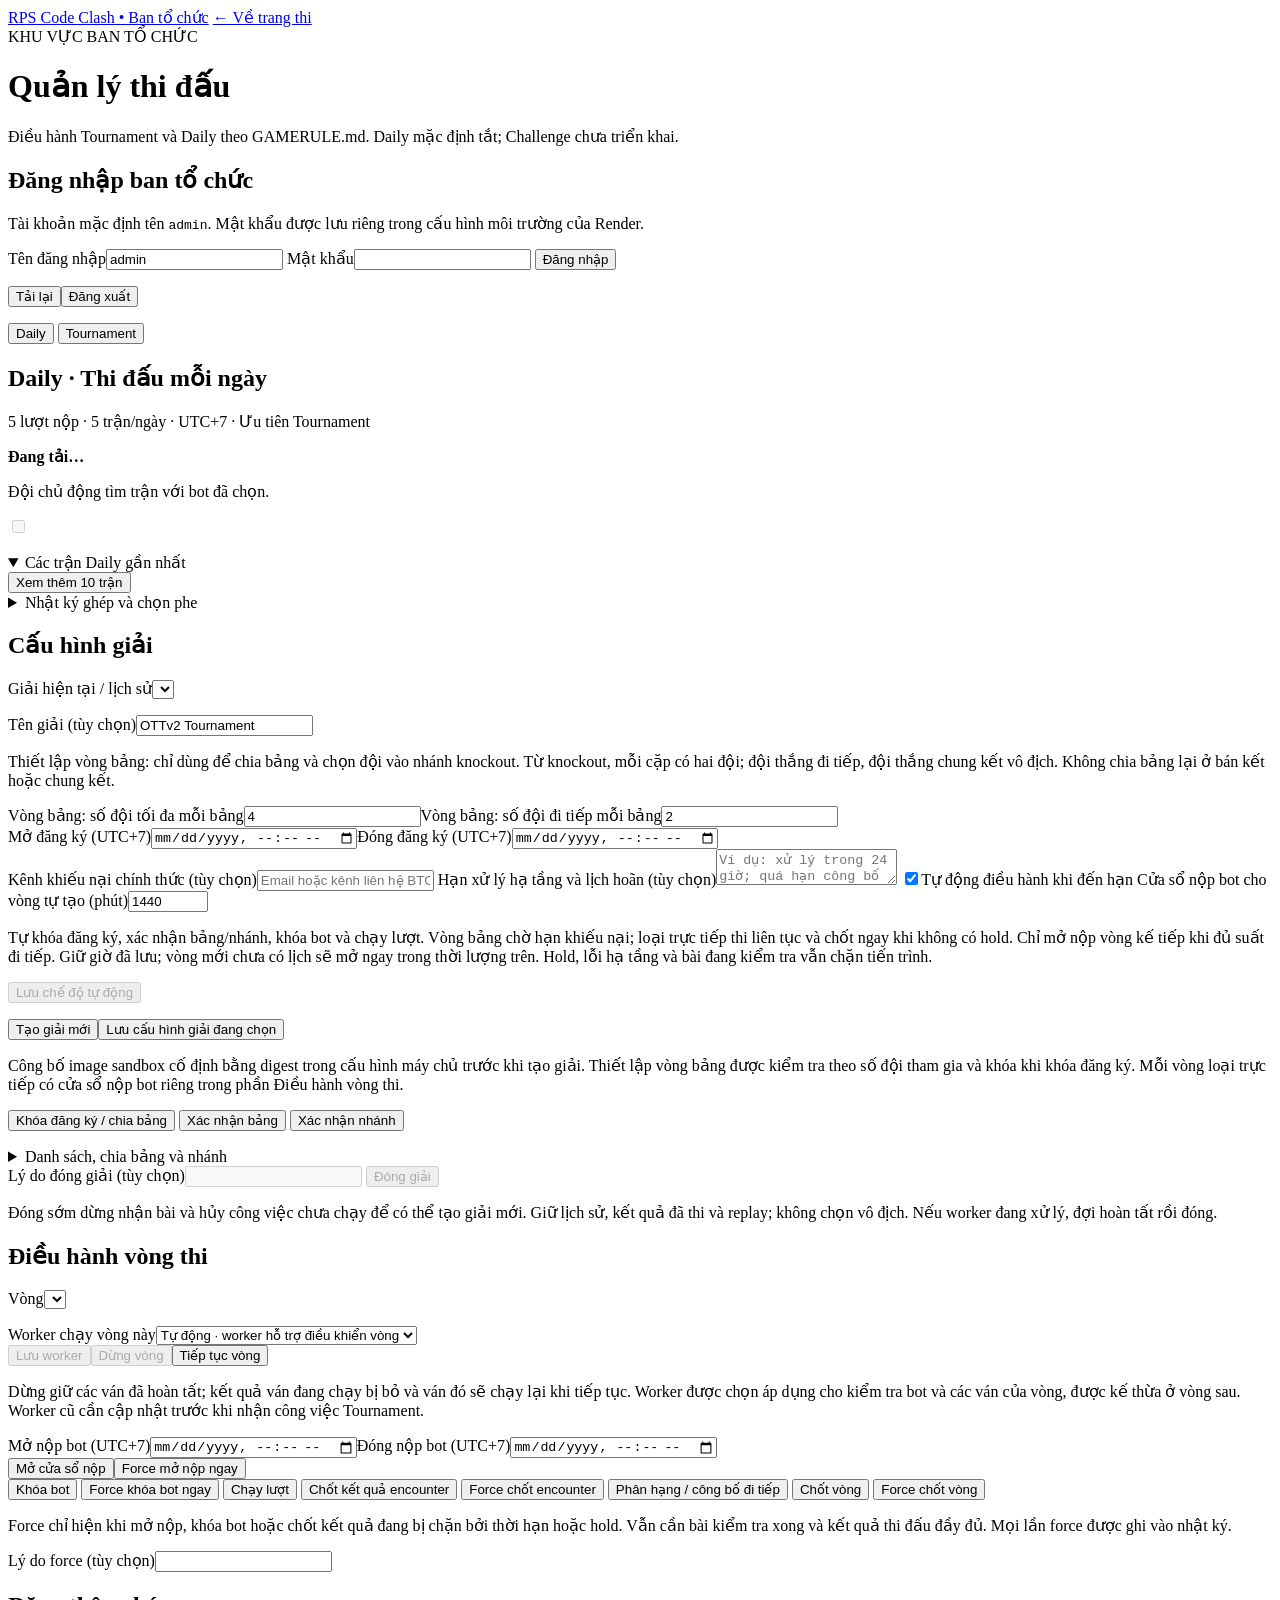
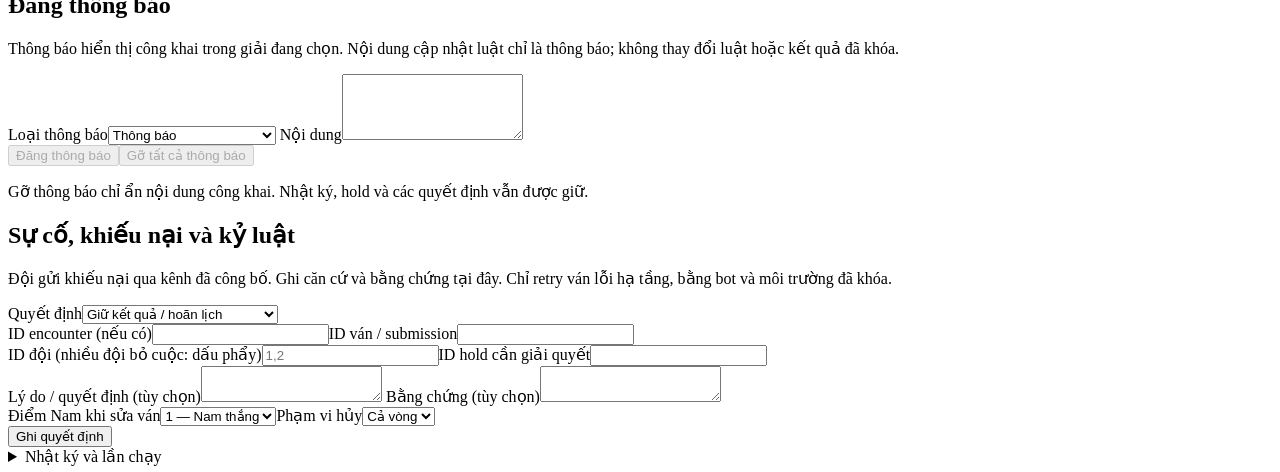
==== commit 0f6ce233: "feat: select worker, stop worker" ====
--- a/web/admin.html
+++ b/web/admin.html
@@ -9,7 +9,7 @@
   <link rel="preconnect" href="https://fonts.gstatic.com" crossorigin>
   <link href="https://fonts.googleapis.com/css2?family=Be+Vietnam+Pro:wght@400;500;600;700;800&display=swap" rel="stylesheet">
   <link rel="stylesheet" href="/assets/app.css?v=7">
-  <link rel="stylesheet" href="/assets/admin.css?v=12">
+  <link rel="stylesheet" href="/assets/admin.css?v=13">
   <link rel="stylesheet" href="/assets/tournament.css?v=3">
 </head>
 <body class="admin-page">
@@ -89,6 +89,12 @@
       <section class="panel admin-panel">
         <h2>Điều hành vòng thi</h2>
         <label>Vòng<select id="adminRound"></select></label><p id="roundState"></p>
+        <form id="roundWorkerForm">
+          <label>Worker chạy vòng này<select id="roundWorker"><option value="">Tự động · worker hỗ trợ điều khiển vòng</option></select></label>
+          <div class="admin-actions"><button id="saveRoundWorker" class="button button-outline" type="submit" disabled>Lưu worker</button><button id="pauseRound" class="button button-outline close-tournament-button" type="button" disabled>Dừng vòng</button><button id="resumeRound" class="button button-navy hidden" type="button">Tiếp tục vòng</button></div>
+          <p id="roundExecutionState" class="muted" role="status" aria-live="polite"></p>
+          <p class="muted">Dừng giữ các ván đã hoàn tất; kết quả ván đang chạy bị bỏ và ván đó sẽ chạy lại khi tiếp tục. Worker được chọn áp dụng cho kiểm tra bot và các ván của vòng, được kế thừa ở vòng sau. Worker cũ cần cập nhật trước khi nhận công việc Tournament.</p>
+        </form>
         <form id="windowForm"><div class="date-grid"><label>Mở nộp bot (UTC+7)<input id="windowOpen" type="datetime-local" required></label><label>Đóng nộp bot (UTC+7)<input id="windowClose" type="datetime-local" required></label></div><div class="admin-actions"><button class="button button-blue" type="submit">Mở cửa sổ nộp</button><button id="forceOpenWindow" class="button button-outline force-button hidden" type="button">Force mở nộp ngay</button></div></form>
         <div class="admin-actions" id="roundActions">
           <button class="button button-navy" data-round-action="lock-bots" type="button">Khóa bot</button>
@@ -140,7 +146,7 @@
     </section>
   </main>
   <script src="/assets/tournament-rounds.js?v=1" defer></script>
-  <script src="/assets/admin.js?v=28" defer></script>
+  <script src="/assets/admin.js?v=29" defer></script>
   <dialog id="dailyMatchDialog" class="daily-match-dialog"><div class="dialog-heading"><h2>Chi tiết trận Daily</h2><button id="dailyCloseMatch" class="dialog-close" type="button" aria-label="Đóng chi tiết trận">×</button></div><div id="dailyMatchDetails"></div></dialog>
   <script src="/assets/daily-admin.js?v=2" defer></script>
 </body>
